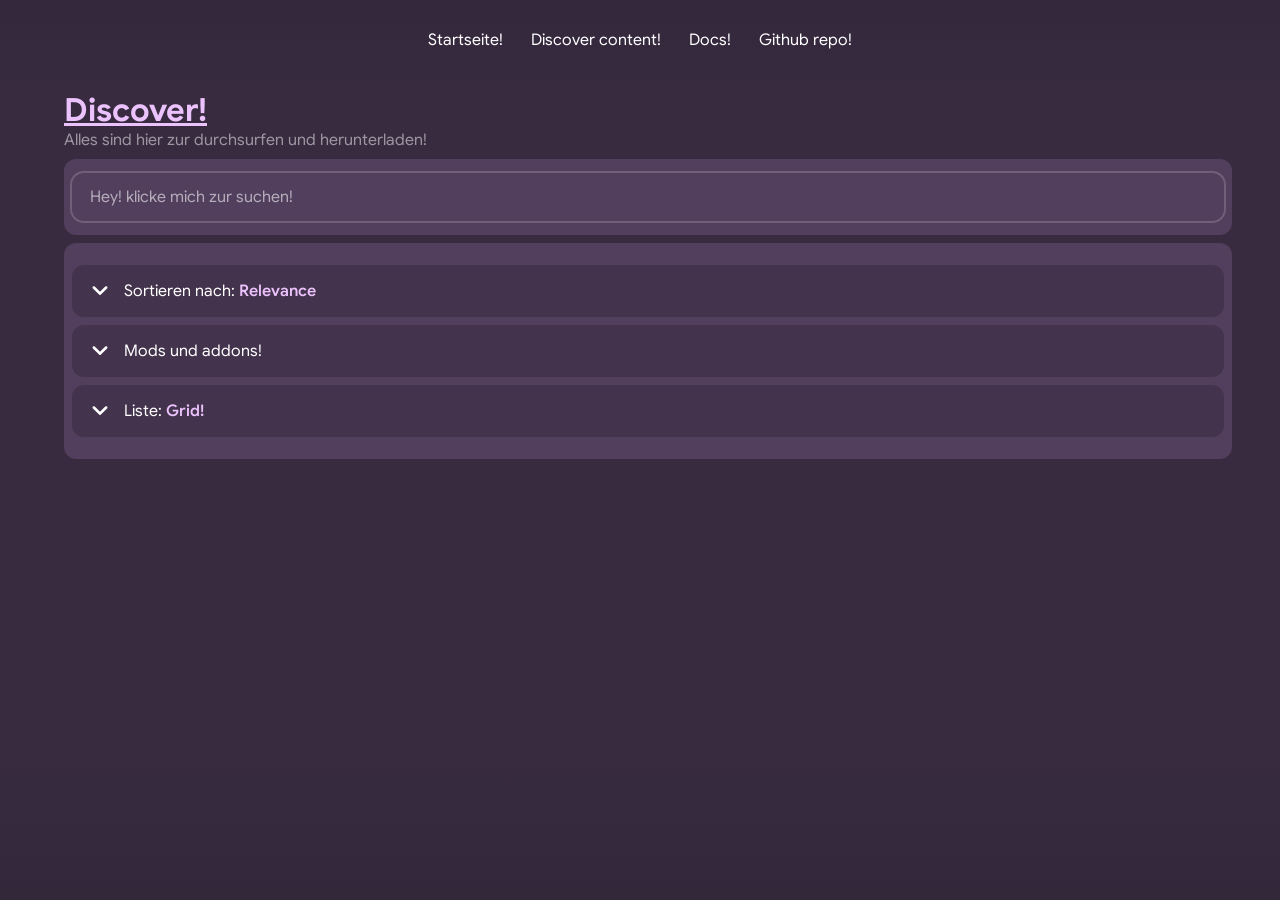
==== Discover.html @ 0d10ac19 "Erste version den Website sind hier! :D wow ist sehr cool hier! und für touch screen nutzter ermmmm." ====
<!DOCTYPE html>
<html lang="de">
    <head>
        <meta charset="UTF=8">
        <meta name="viewport" content="width=device-width, initial-scale=1.0">
        <title>AstrieOS Bibliothek!</title>
        <link rel="icon" href="Res/Bild/Logo/AddText_07-03-07.27.32.png">
        <link rel="stylesheet" href="index.css">
        <link rel="stylesheet" href="Discover.css">
        <link rel="stylesheet" href="Res/Font/font.css">
    </head>
    <body>
        <div class="Navbar">
            <nav>
                <ul>
                    <li><a href="index.html">Startseite!</a></li>
                    <li><a href="Discover.html">Discover content!</a></li>
                    <li><a>Docs!</a></li>
                    <li><a href="https://github.com/AstrieOS-modding/AstrieOS-Bibliothek">Github repo!</a></li>
                </ul>
            </nav>
        </div>
        <div class="Navbar-unter"></div>
        <br>
        <br>
        <br>
        <br>
        <div class="Discover-content">
            <div class="Discover-header">
                <h2>Discover!</h2>
                <p>Alles sind hier zur durchsurfen und herunterladen!</p>
            </div>
            <div class="Discover-tool">
                <div class="Discover-suchen"><input type="text" placeholder="Hey! klicke mich zur suchen!"></div>
            </div>
            <div class="Discover-tools">
                <div class="Discover-filter" onclick="Ds_filter()"><img class="Discover-img" src="Res/Bild/Icon/Desktop/Musikplayer/keyboard_arrow_down_24dp_FFFFFF_FILL1_wght400_GRAD0_opsz24.svg"><p>Sortieren nach: <span>Relevance</span></p></div>
                <div class="Ds_filtermenu" id="filtermenu">
                    <div class="dropdown-item"><p>Relevance</p></div>
                    <div class="dropdown-item"><p>Herunterladen</p></div>
                    <div class="dropdown-item"><p>Folgenen</p></div>
                    <div class="dropdown-item"><p>Veröffentlich</p></div>
                    <div class="dropdown-item"><p>Neues update</p></div>
                </div>
                <div class="Discover-mods-und-addons" onclick="Ds_modandaddons()"><img class="Discover-img" src="Res/Bild/Icon/Desktop/Musikplayer/keyboard_arrow_down_24dp_FFFFFF_FILL1_wght400_GRAD0_opsz24.svg"><p>Mods und addons!</p></div>
                <div class="Ds_mods-und-addons" id="Mods-und-addons">
                    <div class="dropdown-item"><p>Mods und addons</p></div>
                    <div class="dropdown-item"><p>Nur mods</p></div>
                    <div class="dropdown-item"><p>Nur addons</p></div>
                </div>
                <div class="Discover-grid-oder-list" onclick="Ds_grid()"><img class="Discover-img" src="Res/Bild/Icon/Desktop/Musikplayer/keyboard_arrow_down_24dp_FFFFFF_FILL1_wght400_GRAD0_opsz24.svg"><p>Liste: <span>Grid!</span></p></div>
                <div class="Ds_grid-oderlist" id="Grid-oder-list">
                    <div class="dropdown-item"><p>Grid (4x4)</p></div>
                    <div class="dropdown-item"><p>Längere grid (6x6)</p></div>
                    <div class="dropdown-item"><p>Liste</p></div>
                </div>
            </div>
        </div>
    <script src="Java/toggle.js"></script>
    <script>
        document.querySelectorAll('a').forEach(link => {
                link.addEventListener('click', (e) => {
                    // Only intercept internal links
                    if (link.hostname === window.location.hostname) {
                    e.preventDefault();
                    document.body.classList.add('skibidi-aus');
                    setTimeout(() => {
                        window.location.href = link.href;
                    }, 300);
                    }
                });
            });
    </script>
    </body>
</html>
---- index.css ----
::-webkit-scrollbar {
    display: none;
}

body {
    margin: 0;
    padding: 0;
    cursor: default;
    font-family: Google-sans;
    background-color: #382b40;
    color: #ffffff;
    -webkit-tap-highlight-color: transparent;
    opacity: 1;
    transition: all 0.2s ease-in-out;
}

body.skibidi-aus {
    pointer-events: none;
    opacity: 0;
}

::selection {
    background: #ffffff34;
}

.Navbar {
    top: 0;
    left: 0;
    right: 0;
    width: 100%;
    position: fixed;
    background-image: linear-gradient(to bottom, #33273ac9, transparent);
    transition: all 0.2s ease;
    z-index: 10000;
}

.Navbar:hover {
    box-shadow: 0 0 168px #33273ac9;
    background-color: #33273ac9;
    backdrop-filter: blur(18px);
    transition: background-color 0.2s ease, backdrop-filter 0.2s ease, box-shadow 1s ease;
}

.Navbar-unter {
    width: 100%;
    position: fixed;
    bottom: 0;
    height: 8rem;
    background-image: linear-gradient(to top, #33273a, transparent);
    z-index: 10000;
    pointer-events: none;
}

.Navbar ul {
    display: flex;
    gap: 12px;
    align-items: center;
    justify-content: center;
    list-style: none;
    padding: 14px 8px;
}

.Navbar a {
    border-radius: 14px;
    padding: 14px 8px;
    color: #ffffff;
    text-decoration: none;
    cursor: pointer;
}

.Navbar a:hover {
    background-color: #ffffff64;
}

.Header-content {
    position: relative;
    overflow: hidden;
    width: 100%;
    height: 480px;
    padding: 120px 8px;
    border-bottom-left-radius: 48px;
    border-bottom-right-radius: 48px;
    background-image: linear-gradient(to top, #523f5e, transparent);
    text-align: center;
    font-weight: 600;
}

.Header-content h2 {
    font-size: 2rem;
    text-decoration: underline;
}

.Hintergrund {
    object-fit: cover;
    position: absolute;
    top: 0;
    left: 0;
    height: 100%;
    width: 100%;
    z-index: -1;
}

@media (min-aspect-ratio: 16/9) {
    .Hintergrund {
        width: 100%;
        height: auto;
    }
}

@media (max-aspect-ratio: 16/9) {
    .Hintergrund {
        width: auto;
        height: 100%;
    }
}

.Header-header {
    top: 0;
    left: 0;
    width: 100%;
    height: 100%;
    display: flex;
    gap: 18px;
    align-items: center;
    justify-content: center;
    animation-name: Header-cool;
    animation-duration: 0.4s;
}

.Header-header h2 {
    font-size: 2.4rem;
}

@keyframes Header-cool {
    from { opacity: 0; transform: translateY(12px) scale(0.97);}
    to { opacity: 1;}
}

.Header-text {
    opacity: 0.5;
    font-weight: 400;
    font-style: italic;
}

.Header-button {
    width: 100%;
    display: flex;
    align-items: center;
    justify-content: center;
    gap: 8px;
    animation-name: Keineahunglol;
    animation-duration: 0.4s;
}

@keyframes Keineahunglol {
    from { opacity: 0; transform: translateY(-18px);}
    to { opacity: 1;}
}

.Besuchen-mods {
    border: none;
    width: 10rem;
    padding: 18px 8px;
    border-radius: 14px;
    background-color: #EBC2FC;
    color: #382b40;
    font-family: Google-sans;
    font-weight: 600;
    font-size: 1rem;
    transition: all 0.2s cubic-bezier(0.34, 1.56, 0.64, 1);
    cursor: pointer;
}

.Besuchen-mods:hover {
    width: 13rem;
    background-color: #382b40;
    color: #EBC2FC;
}

.Hilfe-docs {
    border: none;
    width: 13rem;
    padding: 18px 8px;
    border-radius: 14px;
    border: solid 2px #EBC2FC;
    background-color: transparent;
    color: #EBC2FC;
    font-family: Google-sans;
    font-weight: 400;
    font-size: 1rem;
    transition: all 0.2s cubic-bezier(0.34, 1.56, 0.64, 1);
    cursor: pointer;
}

.Hilfe-docs:hover {
    width: 17rem;
    background-color: #EBC2FC;
    color: #523f5e;
}

.Homepage-content {
    margin: auto;
    width: 90%;
}

.Homepage-header {
    line-height: 0.4;
}

.Homepage-header span {
    color: #EBC2FC;
    font-weight: 700;
    text-decoration: underline;
}

.Bibliothek-featured, .Homepage-featured {
    margin-top: 18px;
    margin-bottom: 18px;
    height: 420px;
}

.Homepage-featured {
    display: flex;
    justify-content: center;
    align-items: center;
    gap: 18px;
}

.Homepage-item img {
    object-fit: cover;
    height: 280px;
    width: 100%;
    border-radius: 12px;
}

.Homepage-item {
    width: 100%;
    height: 100%;
    padding: 18px;
    border-radius: 12px;
    background-color: #ffffff50;
    box-shadow: 0 0 0 2px #ffffff;
    line-height: 1;
    transition: all 0.25s cubic-bezier(0.34, 1.56, 0.64, 1);
}

.Homepage-item h3 {
    text-decoration: underline;
}

.Homepage-item:hover {
    transform: scale(1.03);
}

@media (max-width: 768px) {
    .Navbar {
        display: none;
    }

    .Header-content {
        height: 280px;
        padding: 180px 8px;
        border-bottom-left-radius: 28px;
        border-bottom-right-radius: 28px;
    }

    .Homepage-content {
        left: 0;
    }

    .Homepage-header {
        line-height: 1;
    }

    .Homepage-item img {
        display: none;
    }

    .Header-button {
        display: grid;
    }

    .Besuchen-mods {
        width: 100%;
    }

    .Homepage-featured, .Header-header {
        display: grid;
    }

    .Homepage-featured {
        display: none;
    }
}
---- Discover.css ----
::selection {
    background: transparent;
}

.Discover-content {
    margin: auto;
    width: 90%;
}

.Discover-header {
    line-height: 0.2;
    animation-name: Cool-name;
    animation-duration: 0.4s;
}

@keyframes Cool-name {
    from { opacity: 0; transform: translateY(8px);}
    to { opacity: 1; transform: translateY(0px);}
}

.Discover-header h2 {
    font-size: 2rem;
    color: #EBC2FC;
    text-decoration: underline;
}

.Discover-header p {
    opacity: 0.5;
}

.Discover-tools {
    width: 100%;
    padding: 14px 8px;
    border-radius: 12px;
    background-color: #523f5e;
}

.Discover-suchen {
    margin-top: 8px;
    margin-bottom: 8px;
    width: 100%;
    padding: 14px 8px;
    border-radius: 12px;
    background-color: #523f5e;
}

.Discover-suchen input[type="text"] {
    height: 48px;
    width: 100%;
    padding-left: 18px;
    outline: none;
    border: none;
    border-radius: 12px;
    background-color: transparent;
    font-family: Google-sans;
    font-size: 1rem;
    color: #ffffff91;
    box-shadow: 0 0 0 2px #ffffff2b;
    box-sizing: border-box;
    transition: all 0.2s cubic-bezier(0.34, 1.56, 0.64, 1);
}

input[type="text"]::placeholder {
    color: #ffffff91;
}

.Discover-suchen input[type="text"]:focus {
    height: 68px;
    color: #EBC2FC;
    box-shadow: 0 0 0 2px #EBC2FC;
    background-color: #33273a;
}

.Discover-filter, .Discover-mods-und-addons, .Discover-grid-oder-list {
    display: flex;
    gap: 8px;
    margin-top: 8px;
    margin-bottom: 8px;
    padding-left: 12px;
    border-radius: 12px;
    background-color: #33273a79;
    cursor: pointer;
    
}

.Discover-filter p, .Discover-mods-und-addons p, .Discover-grid-oder-list p {
    animation-name: Cool-name2;
    animation-duration: 0.4s;
}

.Discover-filter span, .Discover-grid-oder-list span {
    color: #EBC2FC;
    font-weight: 600;
}

.Discover-filter:hover, .Discover-mods-und-addons:hover, .Discover-grid-oder-list:hover {
    box-shadow: 0 0 0 2px #EBC2FC;
    background-image: linear-gradient(to top, #ebc2fc31, transparent);
    background-color: #33273a;
}

@keyframes Cool-name2 {
    from {opacity: 0; transform: translateX(-8px);}
    to {opacity: 1; transform: translateX(0px);}
}

.Discover-filter img, .Discover-mods-und-addons img, .Discover-grid-oder-list img {
    width: 32px;
    float: left;
}

.Ds_filtermenu.open, .Ds_mods-und-addons.open, .Ds_grid-oderlist.open {
    display: block;
}

.dropdown-item {
    margin-top: 8px;
    margin-bottom: 8px;
    padding-top: 4px;
    padding-left: 18px;
    padding-bottom: 4px;
    border-radius: 12px;
    border-left: solid 4px #ffffff00;
    cursor: pointer;
}

.dropdown-item:hover {
    border-left: solid 4px #ffffff;
    background-image: linear-gradient(to right, #ebc2fca2, transparent);
}

.Ds_filtermenu, .Ds_mods-und-addons, .Ds_grid-oderlist {
    display: none;
    box-sizing: border-box;
    margin-top: 8px;
    margin-bottom: 8px;
    width: 100%;
    padding: 14px 8px;
    border-radius: 12px;
    background-color: #33273a;
}

.Ds_filtermenu:hover, .Ds_mods-und-addons:hover, .Ds_grid-oderlist:hover {
    box-shadow: 0 0 0 2px #EBC2FC;
}

@media (max-width: 768px) {
    .Discover-content {
        
        width: 95%;
    }

    .Discover-header {
        line-height: 1;
    }

    .Discover-header h2 {
        line-height: 0;
    }
}
---- Res/Font/font.css ----
/* Google font */
@font-face {
    font-family: Google-sans;
    src: url(/Res/Font/Google_Sans/static/GoogleSans-Regular.ttf);
    font-weight: 400;
    font-display: swap;
}

@font-face {
    font-family: Google-sans;
    src: url(/Res/Font/Google_Sans/static/GoogleSans-Medium.ttf);
    font-weight: 500;
    font-display: swap;
}

@font-face {
    font-family: Google-sans;
    src: url(/Res/Font/Google_Sans/static/GoogleSans-SemiBold.ttf);
    font-weight: 600;
    font-display: swap;
}

@font-face {
    font-family: Google-sans;
    src: url(/Res/Font/Google_Sans/static/GoogleSans-Bold.ttf);
    font-weight: 700;
    font-display: swap;
}
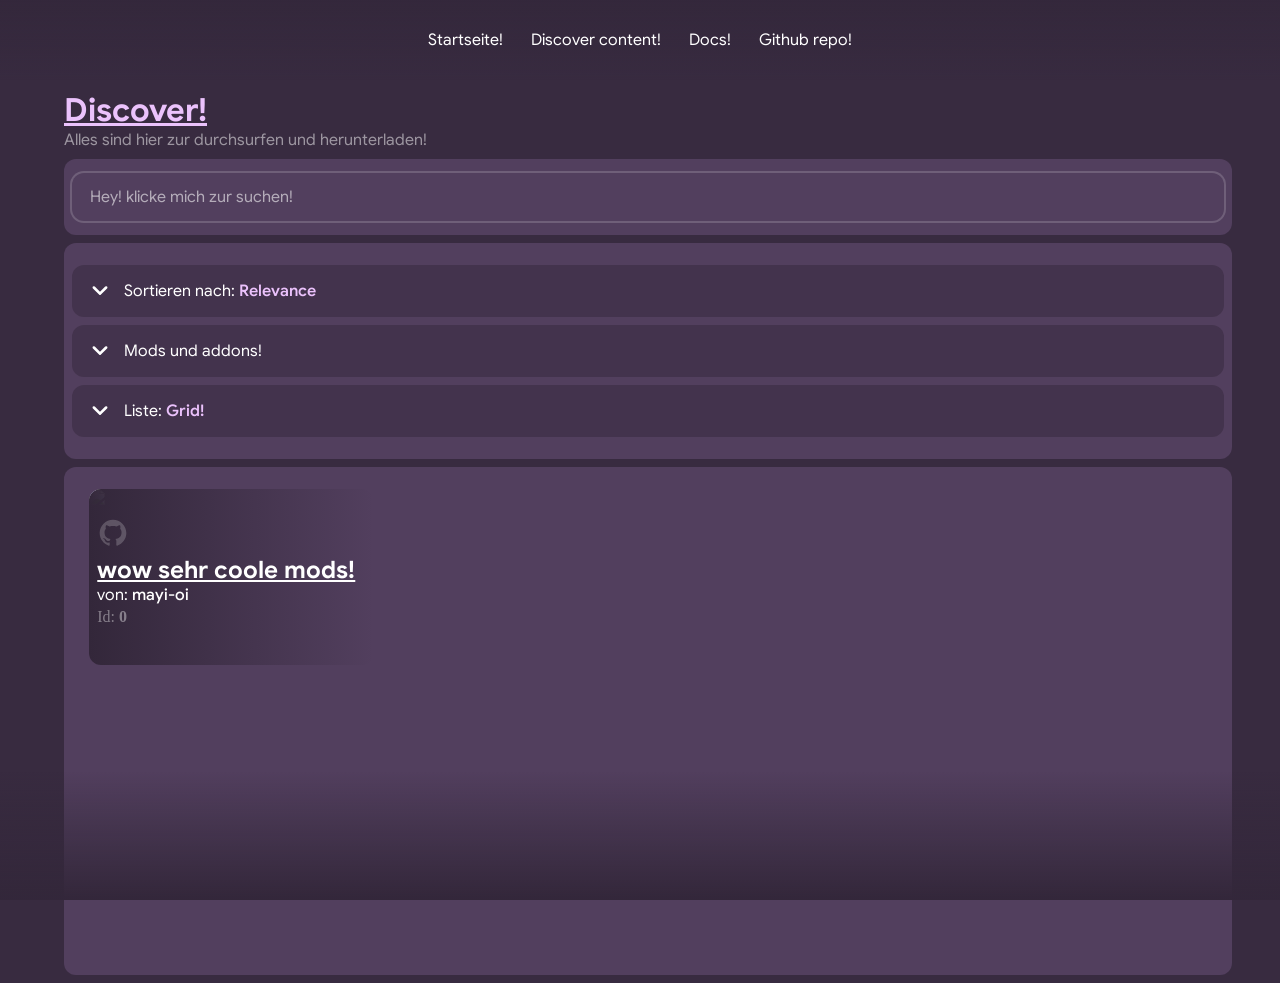
==== commit 2f81ff18: "Das suche system sind jetzt auf testen! (⌐■_■)" ====
--- a/Discover.html
+++ b/Discover.html
@@ -1,7 +1,7 @@
 <!DOCTYPE html>
 <html lang="de">
     <head>
-        <meta charset="UTF=8">
+        <meta charset="UTF-8">
         <meta name="viewport" content="width=device-width, initial-scale=1.0">
         <title>AstrieOS Bibliothek!</title>
         <link rel="icon" href="Res/Bild/Logo/AddText_07-03-07.27.32.png">
@@ -55,12 +55,50 @@
                     <div class="dropdown-item"><p>Liste</p></div>
                 </div>
             </div>
+
+            <div class="Discover-results" id="results">
+                <div class="Discover-scroll">
+                    <div class="Discover-box">                  
+                        <div class="Disocver-item" onclick="Modsinfo()">
+                            <div class="Discover-icon"><img src="Res/Bild/Icon/Desktop/Status/github-fill.svg"></div>
+                            <div class="Discover-banner"><img src="Res/Bild/Hintergrund/RedcXca.png"></div>
+                            <div class="Discover-info">
+                                <span class="Info-bold">wow sehr coole mods!</span> <!-- Repo name vom Github oder Gitlab -->
+                                <p>von: <span class="Info-small">mayi-oi</span></p> <!-- Github oder Gitlab nutztername -->
+                                <p class="Info-id">Id: <span class="id">0</span></p>
+                            </div>
+                        </div>
+                    </div>
+                </div>
+            </div>            
         </div>
+        <div class="Modsinfo-overlay" id="modsinfo-overlay">
+            <div class="Modinfo-content">
+                <div class="Modinfo-background">
+                    <div class="Modinfo-hintegrund">
+                         <img class="Wallpaper" src="Res/Bild/Hintergrund/RedcXca.png">
+                    </div>
+                </div>
+                <div class="Modsinfo-header"><span class="Mod-header">wow sehr coolen mods title!</span></div>
+                <div class="Modsinfo-info">
+                    <p>Ersteller: <span class="Mod-bold">mayi-oi</span></p>
+                    <p>Veröfftenlich seit: <span class="Mod-datum">Juli.26.2026</span></p>
+                </div>
+                <div class="Modsinfo-button">
+                    <button class="Mod-fav"><img src="Res/Bild/Icon/Desktop/Status/favorite_24dp_FFFFFF_FILL1_wght400_GRAD0_opsz24.svg"></button>
+                    <button class="Mod-Herunterladen"><img src="Res/Bild/Icon/Desktop/Status/download_24dp_FFFFFF_FILL1_wght400_GRAD0_opsz24.svg"><p>Herunterladen!</p></button>
+                    <button class="Mod-sourcecode"><img src="Res/Bild/Icon/Desktop/Status/code_xml_24dp_FFFFFF_FILL1_wght400_GRAD0_opsz24.svg"><p>Source code besuchen!</p></button>
+                </div>
+                <br>
+                <div class="Modinfo-repo"></div> <!-- Diese class nutzt den README.md oder anderen .md datein zurzeigen -->
+            </div>
+        </div>
+    <script src="Java/Repoinfo.js"></script> <!-- Holt den README.md oder wichtige info von Github repo oder Gitlab repo -->
+    <script src="Java/filtersys.js"></script>
     <script src="Java/toggle.js"></script>
     <script>
-        document.querySelectorAll('a').forEach(link => {
+        document.querySelectorAll('a').forEach(linyhlehe => {
                 link.addEventListener('click', (e) => {
-                    // Only intercept internal links
                     if (link.hostname === window.location.hostname) {
                     e.preventDefault();
                     document.body.classList.add('skibidi-aus');
@@ -72,4 +110,4 @@
             });
     </script>
     </body>
-</html>+</html>
--- a/index.css
+++ b/index.css
@@ -75,7 +75,6 @@
 .Header-content {
     position: relative;
     overflow: hidden;
-    width: 100%;
     height: 480px;
     padding: 120px 8px;
     border-bottom-left-radius: 48px;
--- a/Discover.css
+++ b/Discover.css
@@ -35,7 +35,7 @@
     background-color: #523f5e;
 }
 
-.Discover-suchen {
+.Discover-suchen, .Discover-results {
     margin-top: 8px;
     margin-bottom: 8px;
     width: 100%;
@@ -144,9 +144,222 @@
     box-shadow: 0 0 0 2px #EBC2FC;
 }
 
+.Discover-scroll {
+    overflow-y: scroll;
+    height: 480px;
+}
+
+.Discover-box {
+    display: grid;
+    grid-template-columns: repeat(4, 1fr) !important;
+    gap: 14px;
+    width: 97%;
+    margin: auto;
+}
+
+.Disocver-item {
+    position: relative;
+    overflow: hidden;
+    width: 100%;
+    margin-top: 8px;
+    margin-bottom: 8px;
+    padding: 28px 8px;
+    border-radius: 12px;
+    z-index: 1;
+    cursor: pointer;
+}
+
+.Discover-icon {
+    opacity: 0.2;
+    margin-bottom: 12px;
+    width: 32px;
+}
+
+.Discover-banner {
+    object-fit: cover;
+    position: absolute;
+    top: 0;
+    left: 0;
+    height: 100%;
+    width: 100%;
+    z-index: -2;
+}
+
+.Disocver-item::after {
+    content: '';
+    position: absolute;
+    top: 0;
+    left: 0;
+    height: 100%;
+    width: 100%;
+    background: linear-gradient(to right, #33273a, transparent);
+    z-index: -1;
+}
+
+.Discover-info {
+    line-height: 0.4;
+}
+
+.Info-bold {
+    font-size: 1.5rem;
+    font-weight: 700;
+    text-decoration: underline;
+}
+
+.Info-small {
+    font-weight: 500;
+}
+
+.Info-id {
+    opacity: 0.4;
+    font-family: Jetbrains;
+    font-weight: 400;
+}
+
+.id {
+    font-family: Jetbrains;
+    font-weight: 600;
+}
+
+.Disocver-item:hover {
+    box-shadow: 0 0 0 2px #ffffff;
+}
+
+.Modsinfo-overlay {
+    position: fixed;
+    top: 0;
+    left: 0;
+    width: 100%;
+    height: 100%;
+    display: flex;
+    align-items: center;
+    justify-content: center;
+    background-color: #00000063;
+    opacity: 0;
+    pointer-events: none;
+    z-index: 1000;
+    transition: all 0.3s ease;
+}
+
+.Modsinfo-overlay.active {
+    opacity: 1;
+    pointer-events: all;
+}
+
+.Modsinfo-overlay.active .Modinfo-content {
+    transform: scale(1);
+    opacity: 1;
+}
+
+.Modinfo-content {
+    width: 90%;
+    padding: 29px 8px;
+    border-radius: 12px;
+    background-color: #6e547c;
+    opacity: 0;
+    transform: scale(0.95);
+    transition: all 0.4s cubic-bezier(0.34, 1.56, 0.64, 1);
+}
+
+.Modinfo-repo {
+    margin: auto;
+    width: 98%;
+    padding: 29px 8px;
+    border-radius: 12px;
+    background-color: #33273a;
+}
+
+.Modinfo-background {
+    position: relative;
+    overflow: hidden;
+    box-sizing: border-box;
+    margin-left: auto;
+    margin-right: auto;
+    margin-top: 12px;
+    margin-bottom: 12px;
+    width: 99%;
+    height: 280px;
+    border-radius: 12px;
+    z-index: 1;
+}
+
+.Modinfo-hintegrund {
+    object-fit: cover;
+    position: absolute;
+    top: 0;
+    left: 0;
+    height: 100%;
+    width: 100%;
+    z-index: -1;
+}
+
+.Modsinfo-header {
+    padding-left: 14px;
+    font-size: 2rem;
+    font-weight: 700;
+    text-decoration: underline;
+    line-height: 0.7
+}
+
+.Modsinfo-info {
+    padding-left: 14px;
+    line-height: 0.4;
+}
+
+.Mod-bold, .Mod-datum {
+    font-weight: 600;
+    color: #EBC2FC;
+}
+
+.Modsinfo-button {
+    width: 100%;
+    padding-left: 14px;
+    display: flex;
+    gap: 8px;
+}
+
+.Mod-Herunterladen, .Mod-sourcecode {
+    display: flex;
+    gap: 8px;
+    padding: 8px 14px;
+    border: none;
+    border-radius: 12px;
+    background-color: #EBC2FC;
+    color: #33273a;
+    font-family: Google-sans;
+    font-size: 1rem;
+    font-weight: 600;
+    cursor: pointer;
+    transition: all 0.2s ease;
+}
+
+.Mod-fav {
+    padding: 8px 24px;
+    border: none;
+    border-radius: 12px;
+    background-color: #EBC2FC;
+    transition: all 0.2s ease;
+    cursor: pointer;
+}
+
+.Mod-Herunterladen img, .Mod-sourcecode img, .Mod-fav img {
+    width: 32px;
+    float: left;
+}
+
+.Mod-Herunterladen:hover, .Mod-sourcecode:hover, .Mod-fav:hover {
+    background-color: #33273a;
+    color: #EBC2FC;
+}
+
+/*
+.Modsinfo-overlay.active {
+    opacity: 1;
+    pointer-events: all;
+}
+*/
 @media (max-width: 768px) {
-    .Discover-content {
-        
+    .Discover-content {        
         width: 95%;
     }
 
--- a/Res/Font/font.css
+++ b/Res/Font/font.css
@@ -25,4 +25,26 @@
     src: url(/Res/Font/Google_Sans/static/GoogleSans-Bold.ttf);
     font-weight: 700;
     font-display: swap;
+}
+
+/* Jetbrains */
+@font-face {
+      font-family: Jetbrains;
+      src: url(Res/Font/JetBrains_Mono/static/JetBrainsMono-Regular.ttf);
+      font-weight: 400;
+      font-display: swap;
+}
+
+@font-face {
+      font-family: Jetbrains;
+      src: url(Res/Font/JetBrains_Mono/static/JetBrainsMono-Medium.ttf);
+      font-weight: 500;
+      font-display: swap;
+}
+
+@font-face {
+      font-family: Jetbrains;
+      src: url(Res/Font/JetBrains_Mono/static/JetBrainsMono-SemiBold.ttf);
+      font-weight: 600;
+      font-display: swap;
 }
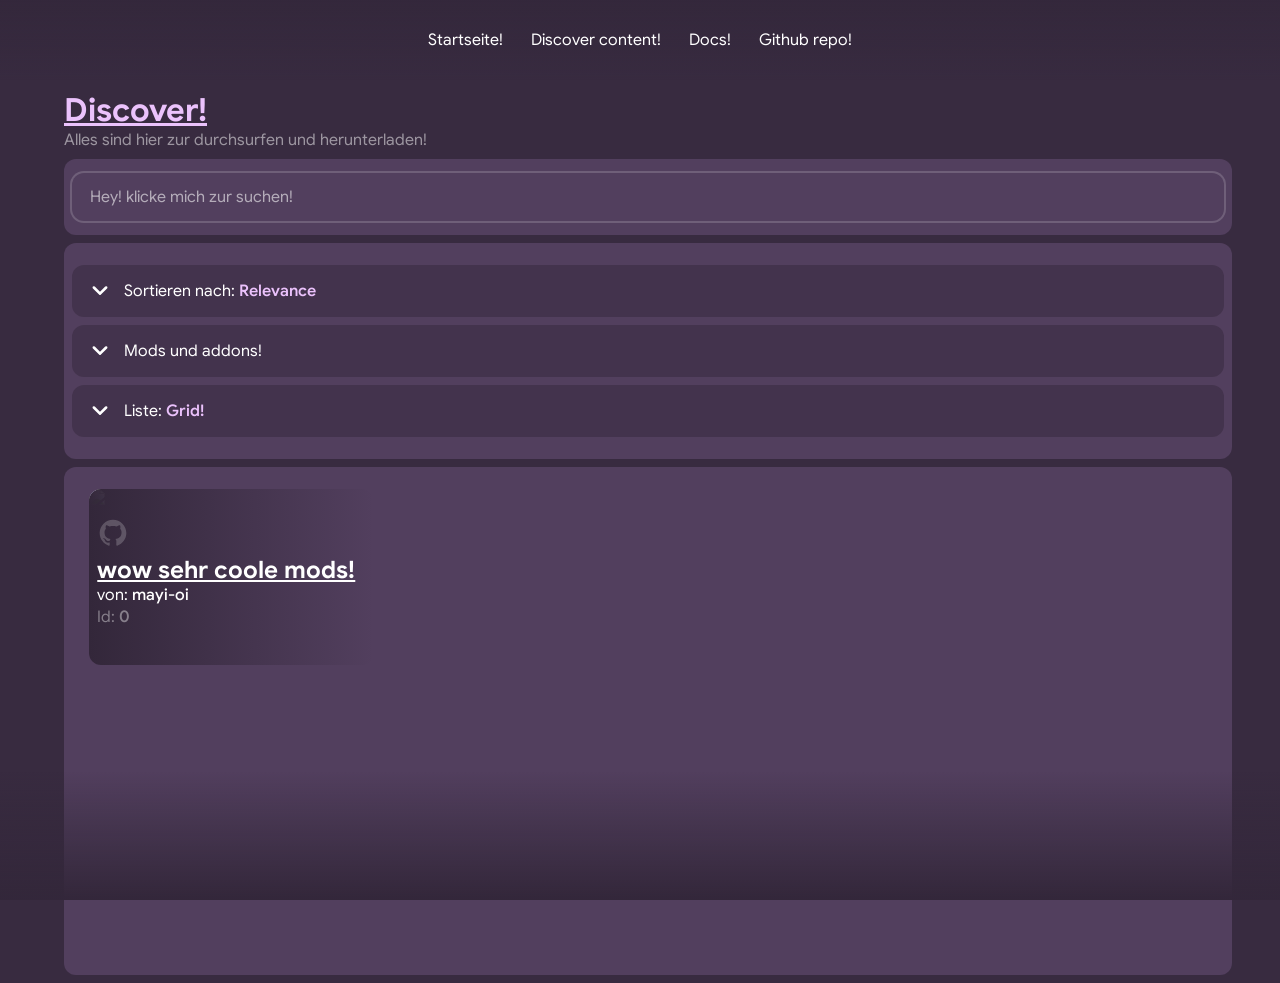
==== commit 0b2ce49e: "Verbessere den java script!" ====
--- a/Discover.html
+++ b/Discover.html
@@ -86,7 +86,7 @@
                 </div>
                 <div class="Modsinfo-button">
                     <button class="Mod-fav"><img src="Res/Bild/Icon/Desktop/Status/favorite_24dp_FFFFFF_FILL1_wght400_GRAD0_opsz24.svg"></button>
-                    <button class="Mod-Herunterladen"><img src="Res/Bild/Icon/Desktop/Status/download_24dp_FFFFFF_FILL1_wght400_GRAD0_opsz24.svg"><p>Herunterladen!</p></button>
+                    <button class="Mod-Herunterladen" onclick="Herunterladen()"><img src="Res/Bild/Icon/Desktop/Status/download_24dp_FFFFFF_FILL1_wght400_GRAD0_opsz24.svg"><p>Herunterladen!</p></button>
                     <button class="Mod-sourcecode"><img src="Res/Bild/Icon/Desktop/Status/code_xml_24dp_FFFFFF_FILL1_wght400_GRAD0_opsz24.svg"><p>Source code besuchen!</p></button>
                 </div>
                 <br>
@@ -94,11 +94,13 @@
             </div>
         </div>
     <script src="Java/Repoinfo.js"></script> <!-- Holt den README.md oder wichtige info von Github repo oder Gitlab repo -->
-    <script src="Java/filtersys.js"></script>
+    <script src="Java/jardatein.js"></script> <!-- Wann herunterladen wird convert zur .jar datein -->
+    <script src="Java/tools.js"></script>
     <script src="Java/toggle.js"></script>
     <script>
-        document.querySelectorAll('a').forEach(linyhlehe => {
+            document.querySelectorAll('a').forEach(link => {
                 link.addEventListener('click', (e) => {
+                    // Only intercept internal links
                     if (link.hostname === window.location.hostname) {
                     e.preventDefault();
                     document.body.classList.add('skibidi-aus');
--- a/Discover.css
+++ b/Discover.css
@@ -1,5 +1,22 @@
 ::selection {
     background: transparent;
+}
+
+body {
+    margin: 0;
+    padding: 0;
+    cursor: default;
+    font-family: Google-sans;
+    background-color: #382b40;
+    color: #ffffff;
+    -webkit-tap-highlight-color: transparent;
+    opacity: 1;
+    transition: all 0.2s ease-in-out;
+}
+
+body.skibidi-aus {
+    pointer-events: none;
+    opacity: 0;
 }
 
 .Discover-content {
@@ -212,12 +229,10 @@
 
 .Info-id {
     opacity: 0.4;
-    font-family: Jetbrains;
     font-weight: 400;
 }
 
 .id {
-    font-family: Jetbrains;
     font-weight: 600;
 }
 
--- a/Res/Font/font.css
+++ b/Res/Font/font.css
@@ -25,26 +25,4 @@
     src: url(/Res/Font/Google_Sans/static/GoogleSans-Bold.ttf);
     font-weight: 700;
     font-display: swap;
-}
-
-/* Jetbrains */
-@font-face {
-      font-family: Jetbrains;
-      src: url(Res/Font/JetBrains_Mono/static/JetBrainsMono-Regular.ttf);
-      font-weight: 400;
-      font-display: swap;
-}
-
-@font-face {
-      font-family: Jetbrains;
-      src: url(Res/Font/JetBrains_Mono/static/JetBrainsMono-Medium.ttf);
-      font-weight: 500;
-      font-display: swap;
-}
-
-@font-face {
-      font-family: Jetbrains;
-      src: url(Res/Font/JetBrains_Mono/static/JetBrainsMono-SemiBold.ttf);
-      font-weight: 600;
-      font-display: swap;
 }
